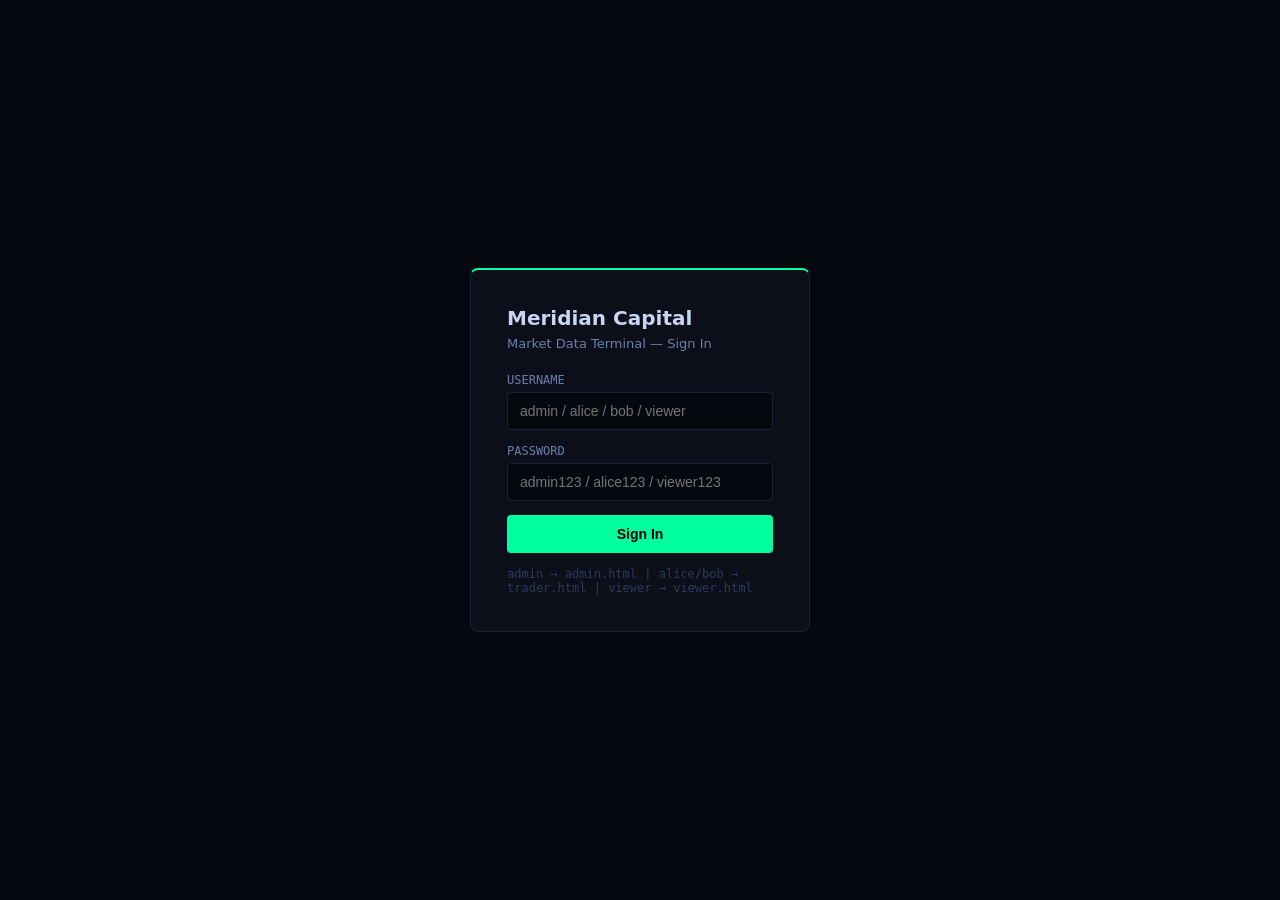
==== wwwroot/index.html @ fdd98115 "Moved html files to wwwroot" ====
<!DOCTYPE html>
<html lang="en">
  <head>
    <meta charset="UTF-8">
    <title>Meridian Capital — Login</title>
    <link rel="stylesheet" href="css/login.css">
  </head>
  
  <body>
      <div class="card">

        <h1> Meridian Capital</h1>

        <p class="sub">Market Data Terminal — Sign In</p>

        <label>USERNAME</label>
        <input type="text"     id="u" placeholder="admin / alice / bob / viewer">

        <label>PASSWORD</label>
        <input type="password" id="p" placeholder="admin123 / alice123 / viewer123">

        <button class="btn" id="login">Sign In</button>

        <div class="err" id="err">Invalid credentials.</div>
          <div class="hint">
            admin → admin.html | alice/bob → trader.html | viewer → viewer.html
          </div>
      </div>

      <script src="js/login.js"></script>
  </body>
</html>
---- wwwroot/css/login.css ----
* { box-sizing:border-box; margin:0; padding:0; }
    body { background:#060810; color:#c8d4f0; font-family:system-ui,sans-serif;
           display:flex; align-items:center; justify-content:center; min-height:100vh; }

    .card { background:#0c0f1a; border:1px solid #1a2038; border-top:2px solid #00ff9f;
            border-radius:8px; padding:36px; width:340px; }

    h1 { font-size:20px; font-weight:700; margin-bottom:6px; }

    .sub { font-size:13px; color:#6b7fa8; margin-bottom:22px; }

    label { display:block; font-size:12px; color:#6b7fa8; margin-bottom:5px;
            font-family:monospace; }


    input { width:100%; background:#060810; border:1px solid #1a2038;
            border-radius:4px; padding:10px 12px; color:#c8d4f0;
            font-size:14px; outline:none; margin-bottom:14px; }
    input:focus { border-color:#00ff9f; }


    .btn { width:100%; padding:11px; background:#00ff9f; color:#000; border:none;
           border-radius:4px; font-size:14px; font-weight:700; cursor:pointer; }


    .hint { font-size:12px; color:#2d3a5a; margin-top:14px; font-family:monospace; }
    
    .err { color:#f87171; font-size:13px; margin-top:10px; display:none; }
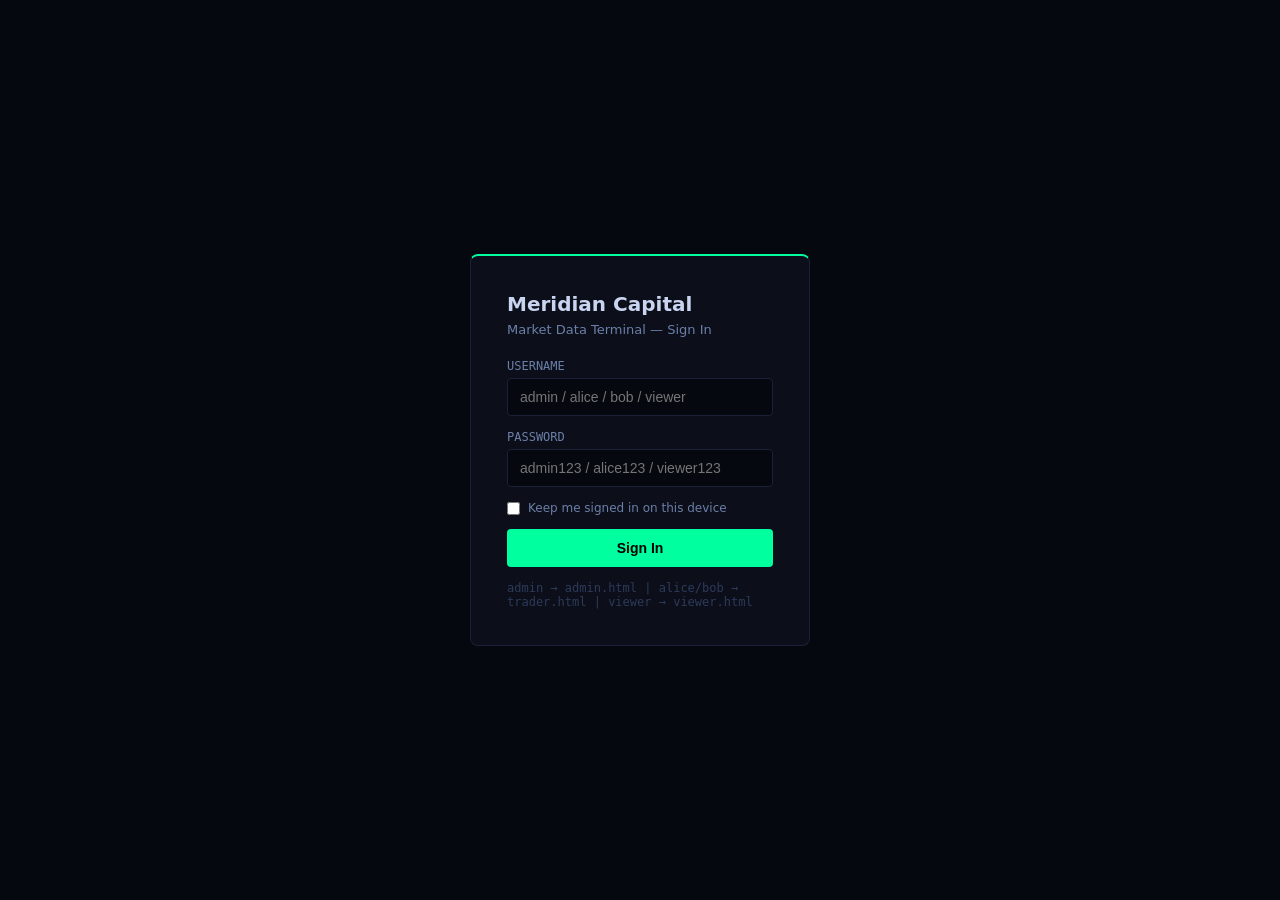
==== commit a921afee: "Added identitty and lgout feature" ====
--- a/wwwroot/index.html
+++ b/wwwroot/index.html
@@ -9,24 +9,28 @@
   <body>
       <div class="card">
 
-        <h1> Meridian Capital</h1>
+          <h1> Meridian Capital</h1>
 
-        <p class="sub">Market Data Terminal — Sign In</p>
+          <p class="sub">Market Data Terminal — Sign In</p>
 
-        <label>USERNAME</label>
-        <input type="text"     id="u" placeholder="admin / alice / bob / viewer">
+          <label>USERNAME</label>
+          <input type="text" id="u" placeholder="admin / alice / bob / viewer">
 
-        <label>PASSWORD</label>
-        <input type="password" id="p" placeholder="admin123 / alice123 / viewer123">
+          <label>PASSWORD</label>
+          <input type="password" id="p" placeholder="admin123 / alice123 / viewer123">
 
-        <button class="btn" id="login">Sign In</button>
+          <label class="remember">
+              <input type="checkbox" id="remember"> Keep me signed in on this device
+          </label>
+          <button class="btn" id="login">Sign In</button>
 
-        <div class="err" id="err">Invalid credentials.</div>
+          <div class="err" id="err">Invalid credentials.</div>
           <div class="hint">
-            admin → admin.html | alice/bob → trader.html | viewer → viewer.html
+              admin → admin.html | alice/bob → trader.html | viewer → viewer.html
           </div>
       </div>
 
+      <script src="js/auth.js"></script>
       <script src="js/login.js"></script>
   </body>
 </html>
--- a/wwwroot/css/login.css
+++ b/wwwroot/css/login.css
@@ -25,4 +25,19 @@
 
     .hint { font-size:12px; color:#2d3a5a; margin-top:14px; font-family:monospace; }
     
-    .err { color:#f87171; font-size:13px; margin-top:10px; display:none; }+    .err { color:#f87171; font-size:13px; margin-top:10px; display:none; }
+
+.remember {
+    display: flex;
+    align-items: center;
+    gap: 8px;
+    margin-bottom: 14px;
+    font-family: system-ui,sans-serif;
+    font-size: 12px;
+    cursor: pointer;
+}
+
+    .remember input {
+        width: auto;
+        margin: 0;
+    }
